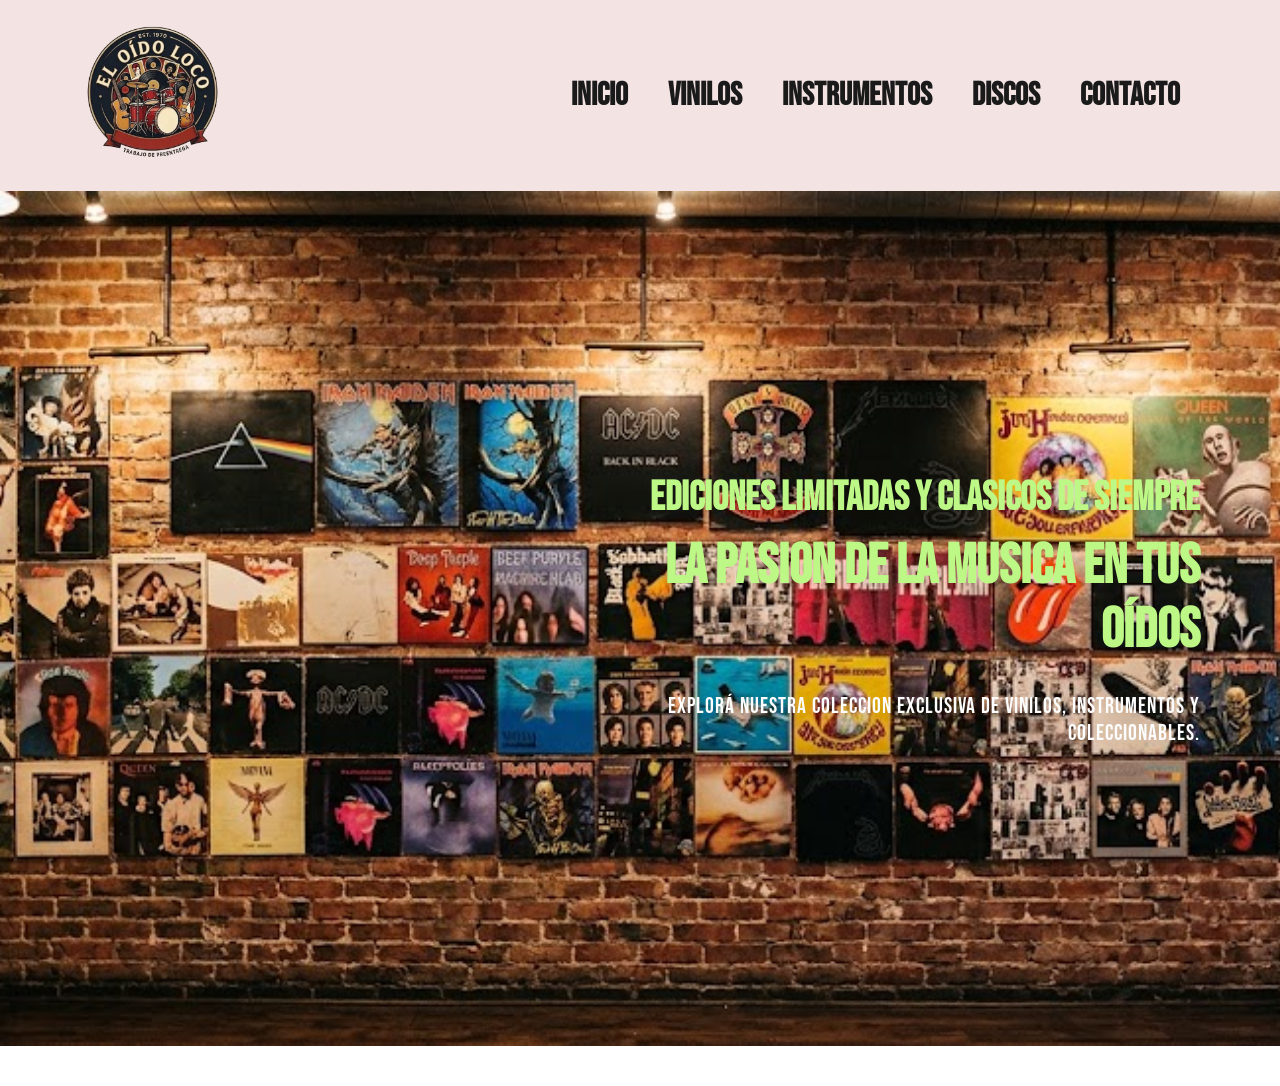
==== index.html @ c68c7cd2 "Proyecto Pre Entrega Talento Tech" ====
<!DOCTYPE html>
<html lang="es">

<head>
    <meta charset="UTF-8">
    <meta name="viewport" content="width=device-width, initial-scale=1.0">
    <title>Oido loco</title>
    <link rel="stylesheet" href="https://pro.fontawesome.com/releases/v5.10.0/css/all.css" />
    <link rel="stylesheet" href="styles.css">
</head>

<body>
    
    <header class="header">
        <a href="index.html">
            <img src="img/oidoloco1.png" alt="logo de la tienda">
        </a>
        <nav class="navegacion"
        
        <!-- Menú adaptado a la tienda de musica-->
            <ul class="lista-navegacion">
                <li><a href="index.html">Inicio</a></li>
                <li><a href="#vinilos">Vinilos</a></li>
                <li><a href="#instrumentos">Instrumentos</a></li>
                <li><a href="#discos">Discos</a></li>
                <li><a href="pages/contacto.html">Contacto</a></li>
            </ul>
        </nav>
    </header>

    <main>
        <!--hero-->
        <section class="hero">
            <div class="hero-content">
                <h2>Ediciones Limitadas y Clasicos de Siempre</h2>
                <h1>La pasion de la musica en tus oídos</h1>
                <p>Explorá nuestra coleccion exclusiva de vinilos, instrumentos y coleccionables.</p>
                <button class="btn-principal>Ver Catálogo</button>
            </div>
        </section>
    </main>
</body>
</html>
---- styles.css ----
@import url("https://fonts.googleapis.com/css2?family=Bebas+Neue&display=swap");
*{
    margin: 0;
    padding: 0;
    box-sizing: border-box;
    font-family: "Bebas Neue", sans-serif; 
}

body {
    width: 100%;
}

/* Estilos --> titulos y parrafos*/

h1 {
    font-size: 50px;
    line-height: 64px;
    color: #bdf886;
}

h2 {
    font-size: 46px;
    line-height: 54px;
    color: #bdf886;
}

h4 {
    font-size: 24px;
    color: #e6a5ff;
}

h6 {
    font-weight: 700;
    font-size: 14px;
}

p {
    font-size: 22px;
    color: #fdfdfd;
    margin: 15px 0 20px 0;
    letter-spacing: 1px;
}

.section-p1 {
    padding: 40px 80px;
}

.section-m1 {
    margin: 40px 0;
}

/*HEADER*/

.header {
    display: flex;
    justify-content: space-between;
    align-items: center;
    padding: 20px 80px;
    background-color: #f3e3e3;
    box-shadow: 0 5px 15px rgba (0, 0, 0, 0.06);
    z-index: 999;
    position: sticky;
    top: 0px;
    left: 0px;
}

.lista-navegacion {
    display: flex;
    justify-content: center;
    align-items: center;
}

.lista-navegacion li {
    list-style: none;
    padding: 0 20px;
}

.lista-navegacion a {
    text-decoration: none;
    font-size: 2rem;
    font-weight: 600;
    color: #1a1a1a;
}

.lista-navegacion a:hover {
    color: #088178
}

.header img {
    width: 145px;
    height: auto;
}

/*HERO*/

.hero {
    background-image: url('./img/FONDO.jpg');
    display: flex;
    justify-content: flex-end;
    align-items: center;
    height: 95vh;
    width: 100% ;
    background-size: cover;
    background-position: top 5% center;
    padding: 0 80px;
    margin-bottom: 40px;
}

.hero .hero-content {
    width: 50%;
    display: flex;
    flex-direction: column;
    align-items: flex-end;
    text-align: right;
    z-index: 1;
}

.hero .hero-content h4 {
    color: #e6a5ff;
    margin-bottom: 10px;
    font-size: 1.2rem;
}

.hero .hero-content h2 {
    color: #bdf886;
    font-size: 2.5rem;
    margin-bottom: 10px;
}

.hero .hero-content h1 {
    color: #bdf886;
    font-size: 3.5rem;
    margin-bottom: 15px;
}

.hero .hero-content p {
    color: #fdfdfd;
    margin-bottom: 20px;
}

.btn-principal {
    background-color: #088178;
    color: white;
    padding: 12px 25px;
    border-radius: 5px;
    border: none;
    cursor: pointer;
    font-size: 1rem;
}

.btn-principal:hover {
    background-color: #066f66;
}

/*Adaptacion para pantallas - Media Queries*/

@media(max-width: 1200px) {
    .hero {
        padding: 0 60px;
    }
    .hero .hero-content{
        width: 55%;
    }
}

@media (max-width: 992px) {
    .hero {
        height: 85vh;
        padding: 0 60px;
    }

    .hero .hero-content {
        width: 60%;
    }
    
    .hero .hero-content h1 {
        font-size: 2.8rem;
    }

    .hero .hero-content h2 {
        font-size: 2.2rem;
    }

    .hero .hero-content p {
        font-size: 0.9rem;
    }
}

@media (max-width: 768px) {
    .hero {
        height: 70vh;
        padding: 0 40px;
        justify-content: center;
        background-position: top center;
    }

    .hero .hero-content{
        width: 80%;
        align-items: center;
        text-align: center;
    }

    .hero .hero-content h4 {
        font-size: 0.9rem;
    }

    .hero .hero-content h2 {
        font-size: 1.8rem;
    }

    .hero .hero-content h1 {
        font-size: 2.2rem;
    }
}

@media (max-width: 576px) {
    .hero {
        height: 60vh;
        padding: 0 20px;
        background-position: 55% center;
    }

    .hero .hero-content {
        width: 100%;
    }

    .hero .hero-content h4 {
        font-size: 0.8rem;
    }

    .hero .hero-content h2 {
        font-size: 1.5rem;
    }

    .hero .hero-content h1 {
        font-size: 1.8rem;
        margin-bottom: 10px;
    }

    .hero .hero-content p {
        font-size: 0.8rem;
        margin-bottom: 15px;
    }

    .btn-principal {
        padding: 10px 20px;
        font-size: 0.9rem;
    }
}

section form {
    max-width: 600px;
    margin: 40px auto;
    padding: 30px;
    background-color: #ffffff;
    border-radius: 8px;
    box-shadow: 0 4px 10px rgba(0, 0, 0, 0.1);
}

section form span {
    font-size: 0.9rem;
    font-weight: bold;
    color: #088178;
    text-transform: uppercase;
}

section form h2 {
    margin-bottom: 20px;
    color: #1a1a1a;
}

section form div {
    margin-bottom: 15px;
}

section form input,
section form textarea {
    width: 100%;
    padding: 12px;
    border: 1px solid #ccc;
    border-radius: 4px;
    font-size: 1rem;
    outline: none;
}

section form textarea {
    height: 120px;
    resize: vertical;
}

footer {
    text-align: center;
    padding: 20px;
    background-color: #f3e3e3;
    margin-top: 40px;
}
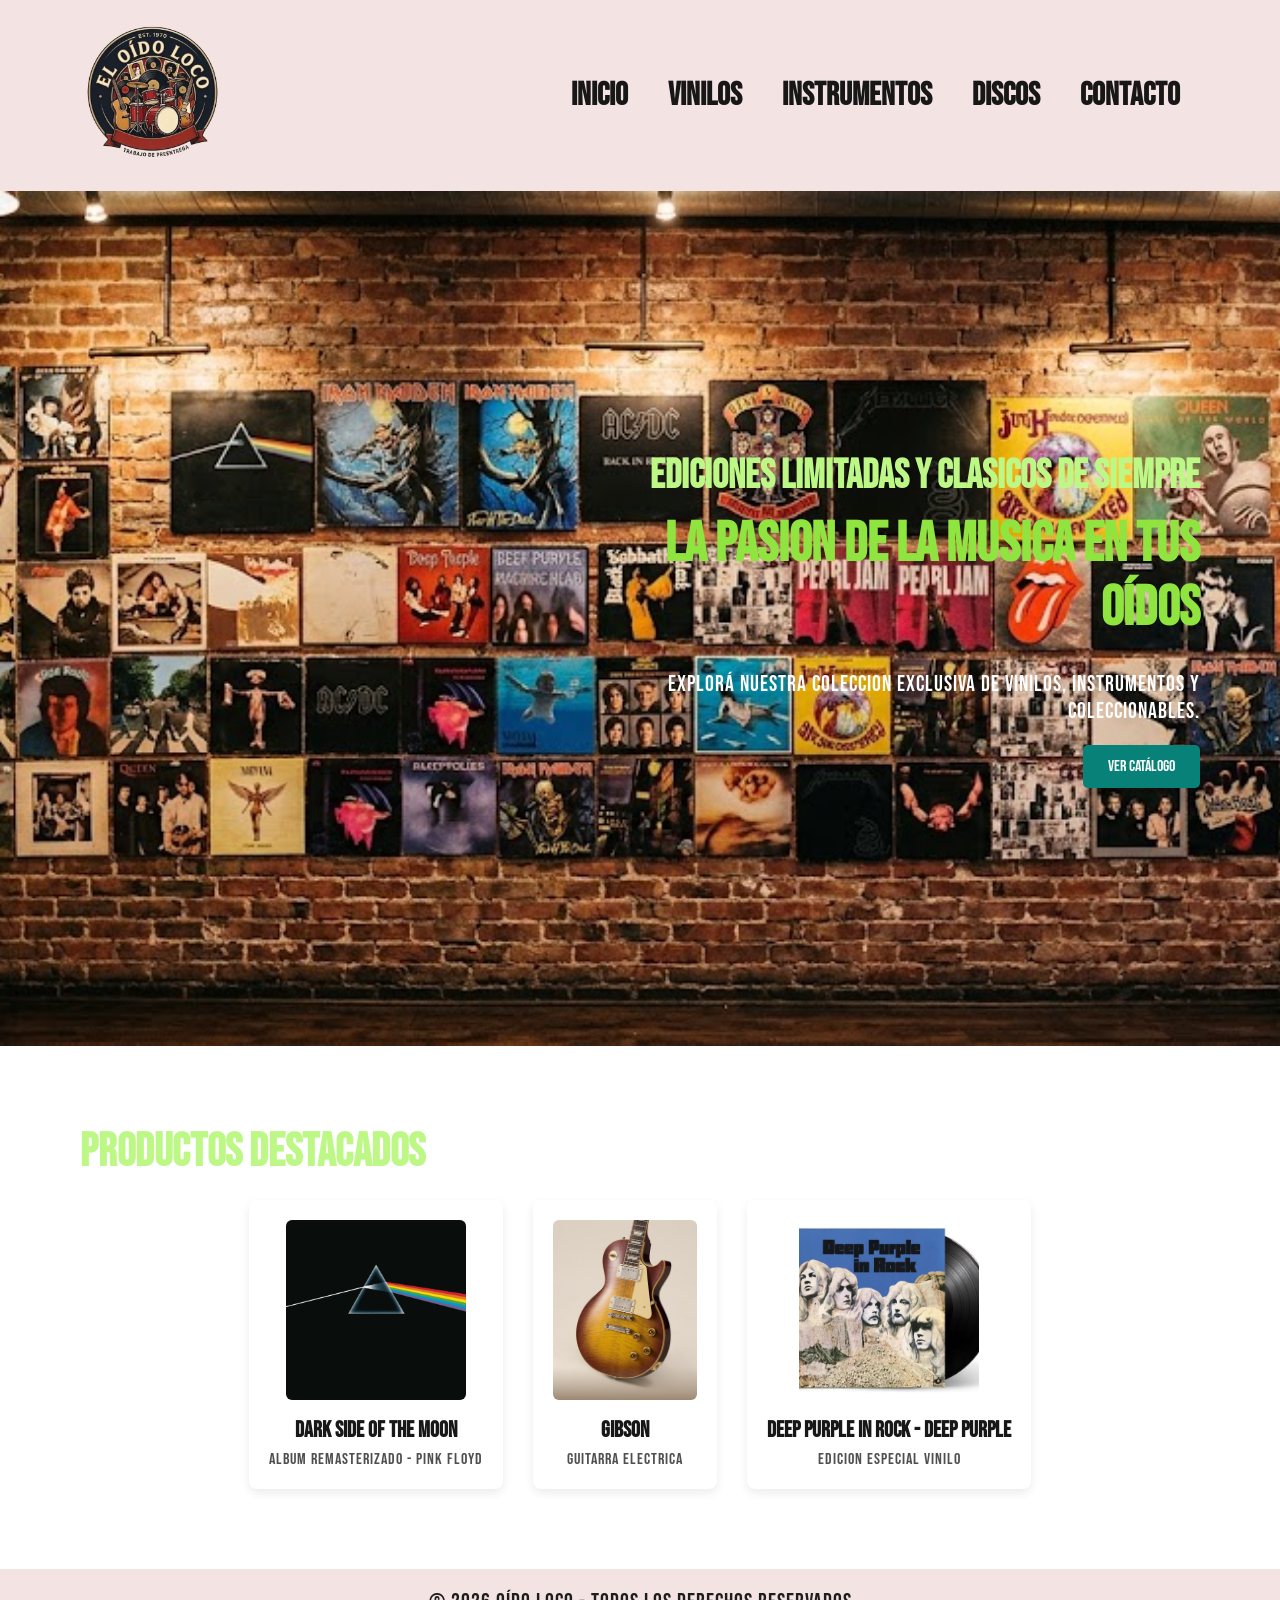
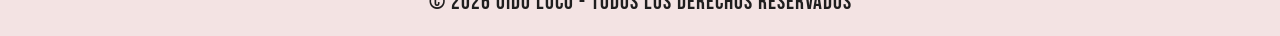
==== commit af04cf07: "Correcciones codigo e imagenes" ====
--- a/index.html
+++ b/index.html
@@ -4,7 +4,7 @@
 <head>
     <meta charset="UTF-8">
     <meta name="viewport" content="width=device-width, initial-scale=1.0">
-    <title>Oido loco</title>
+    <title>El Oido loco - Tienda de Música</title>
     <link rel="stylesheet" href="https://pro.fontawesome.com/releases/v5.10.0/css/all.css" />
     <link rel="stylesheet" href="styles.css">
 </head>
@@ -15,9 +15,8 @@
         <a href="index.html">
             <img src="img/oidoloco1.png" alt="logo de la tienda">
         </a>
-        <nav class="navegacion"
+        <nav class="navegacion">
         
-        <!-- Menú adaptado a la tienda de musica-->
             <ul class="lista-navegacion">
                 <li><a href="index.html">Inicio</a></li>
                 <li><a href="#vinilos">Vinilos</a></li>
@@ -35,9 +34,38 @@
                 <h2>Ediciones Limitadas y Clasicos de Siempre</h2>
                 <h1>La pasion de la musica en tus oídos</h1>
                 <p>Explorá nuestra coleccion exclusiva de vinilos, instrumentos y coleccionables.</p>
-                <button class="btn-principal>Ver Catálogo</button>
+                <button class="btn-principal">Ver Catálogo</button>
+            </div>
+        </section>
+
+        <section id = "beneficios" class="section-p1">
+            <h2>productos Destacados</h2>
+            <div class="flex-productos">
+
+                <div id="discos" class="card-producto">
+                    <img src="img/Dark side of the moon.jpg" alt="Album Pink Floyd Dark Side of the Moon">
+                    <h3>Dark Side of the Moon</h3>
+                    <p>Album Remasterizado - Pink Floyd</p>
+                </div>
+
+                <div id="instrumentos" class="card-producto">
+                    <img src="img/Gibson.jpg" alt="Guitarra Gibson">
+                    <h3>Gibson</h3>
+                    <p>Guitarra Electrica</p>
+                </div>
+
+                <div id="vinilos" class="card-producto">
+                    <img src="img/Deep purple vinilo.jpg" alt="Vinilo Deep Purple In Rock">
+                    <h3>Deep Purple In Rock - Deep Purple</h3>
+                    <p>Edicion Especial Vinilo</p>
+                </div>
+
             </div>
         </section>
     </main>
+
+    <footer>
+    <p>&copy; 2026 Oído Loco - Todos los derechos reservados</p>
+    </footer>
 </body>
 </html>
--- a/styles.css
+++ b/styles.css
@@ -1,5 +1,6 @@
 @import url("https://fonts.googleapis.com/css2?family=Bebas+Neue&display=swap");
-*{
+
+* {
     margin: 0;
     padding: 0;
     box-sizing: border-box;
@@ -8,9 +9,10 @@
 
 body {
     width: 100%;
-}
-
-/* Estilos --> titulos y parrafos*/
+    overflow-x: hidden;
+}
+
+/* Tipografía */
 
 h1 {
     font-size: 50px;
@@ -36,7 +38,7 @@
 
 p {
     font-size: 22px;
-    color: #fdfdfd;
+    color: #1a0303;
     margin: 15px 0 20px 0;
     letter-spacing: 1px;
 }
@@ -49,7 +51,7 @@
     margin: 40px 0;
 }
 
-/*HEADER*/
+/* HEADER */
 
 .header {
     display: flex;
@@ -57,7 +59,7 @@
     align-items: center;
     padding: 20px 80px;
     background-color: #f3e3e3;
-    box-shadow: 0 5px 15px rgba (0, 0, 0, 0.06);
+    box-shadow: 0 5px 15px rgba(0, 0, 0, 0.06);
     z-index: 999;
     position: sticky;
     top: 0px;
@@ -79,11 +81,11 @@
     text-decoration: none;
     font-size: 2rem;
     font-weight: 600;
-    color: #1a1a1a;
+    color: #181717;
 }
 
 .lista-navegacion a:hover {
-    color: #088178
+    color: #088178;
 }
 
 .header img {
@@ -91,7 +93,7 @@
     height: auto;
 }
 
-/*HERO*/
+/* HERO */
 
 .hero {
     background-image: url('./img/FONDO.jpg');
@@ -99,7 +101,7 @@
     justify-content: flex-end;
     align-items: center;
     height: 95vh;
-    width: 100% ;
+    width: 100%;
     background-size: cover;
     background-position: top 5% center;
     padding: 0 80px;
@@ -128,7 +130,7 @@
 }
 
 .hero .hero-content h1 {
-    color: #bdf886;
+    color: #8fe43f;
     font-size: 3.5rem;
     margin-bottom: 15px;
 }
@@ -152,101 +154,47 @@
     background-color: #066f66;
 }
 
-/*Adaptacion para pantallas - Media Queries*/
-
-@media(max-width: 1200px) {
-    .hero {
-        padding: 0 60px;
-    }
-    .hero .hero-content{
-        width: 55%;
-    }
-}
-
-@media (max-width: 992px) {
-    .hero {
-        height: 85vh;
-        padding: 0 60px;
-    }
-
-    .hero .hero-content {
-        width: 60%;
-    }
-    
-    .hero .hero-content h1 {
-        font-size: 2.8rem;
-    }
-
-    .hero .hero-content h2 {
-        font-size: 2.2rem;
-    }
-
-    .hero .hero-content p {
-        font-size: 0.9rem;
-    }
-}
-
-@media (max-width: 768px) {
-    .hero {
-        height: 70vh;
-        padding: 0 40px;
-        justify-content: center;
-        background-position: top center;
-    }
-
-    .hero .hero-content{
-        width: 80%;
-        align-items: center;
-        text-align: center;
-    }
-
-    .hero .hero-content h4 {
-        font-size: 0.9rem;
-    }
-
-    .hero .hero-content h2 {
-        font-size: 1.8rem;
-    }
-
-    .hero .hero-content h1 {
-        font-size: 2.2rem;
-    }
-}
-
-@media (max-width: 576px) {
-    .hero {
-        height: 60vh;
-        padding: 0 20px;
-        background-position: 55% center;
-    }
-
-    .hero .hero-content {
-        width: 100%;
-    }
-
-    .hero .hero-content h4 {
-        font-size: 0.8rem;
-    }
-
-    .hero .hero-content h2 {
-        font-size: 1.5rem;
-    }
-
-    .hero .hero-content h1 {
-        font-size: 1.8rem;
-        margin-bottom: 10px;
-    }
-
-    .hero .hero-content p {
-        font-size: 0.8rem;
-        margin-bottom: 15px;
-    }
-
-    .btn-principal {
-        padding: 10px 20px;
-        font-size: 0.9rem;
-    }
-}
+/* PRODUCTOS DESTACADOS */
+
+
+.flex-productos {
+    display: flex;
+    flex-wrap: wrap;
+    justify-content: center;
+    gap: 30px;
+    margin-top: 20px;
+}
+
+.card-producto {
+    background-color: #ffffff;
+    padding: 20px;
+    border-radius: 8px;
+    text-align: center;
+    box-shadow: 0 4px 10px rgba(0, 0, 0, 0.08);
+}
+
+.card-producto img {
+    width: 100%;
+    max-width: 180px;
+    height: 180px;
+    object-fit: cover;
+    border-radius: 6px;
+    margin-bottom: 12px;
+}
+
+.card-producto h3 {
+    color: #181717;
+    font-size: 1.4rem;
+    margin-bottom: 6px;
+}
+
+.card-producto p {
+    color: #504f4f;
+    font-size: 1rem;
+    margin: 0;
+}
+
+/* FORMULARIO */
 
 section form {
     max-width: 600px;
@@ -266,7 +214,7 @@
 
 section form h2 {
     margin-bottom: 20px;
-    color: #1a1a1a;
+    color: #181717;
 }
 
 section form div {
@@ -277,7 +225,7 @@
 section form textarea {
     width: 100%;
     padding: 12px;
-    border: 1px solid #ccc;
+    border: 1px solid #cecccc;
     border-radius: 4px;
     font-size: 1rem;
     outline: none;
@@ -287,10 +235,135 @@
     height: 120px;
     resize: vertical;
 }
+
+/* FOOTER */
 
 footer {
     text-align: center;
     padding: 20px;
     background-color: #f3e3e3;
     margin-top: 40px;
+}
+
+footer p {
+    color: #1f1e1e;
+    margin: 0;
+}
+
+/*Adaptacion responsive (MEDIA QUERIES) */
+
+@media (max-width: 1200px) {
+    .hero {
+        padding: 0 60px;
+    }
+    .hero .hero-content {
+        width: 55%;
+    }
+}
+
+@media (max-width: 992px) {
+    .hero {
+        height: 85vh;
+        padding: 0 60px;
+    }
+
+    .hero .hero-content {
+        width: 60%;
+    }
+    
+    .hero .hero-content h1 {
+        font-size: 2.8rem;
+    }
+
+    .hero .hero-content h2 {
+        font-size: 2.2rem;
+    }
+
+    .hero .hero-content p {
+        font-size: 0.9rem;
+    }
+}
+
+@media (max-width: 768px) {
+    .section-p1 {
+        padding: 30px 20px;
+    }
+
+    /* Adaptación del Header y Menú */
+    .header {
+        flex-direction: column;
+        gap: 15px;
+        padding: 15px 20px;
+    }
+
+    .lista-navegacion {
+        flex-wrap: wrap;
+        gap: 10px;
+        padding: 0;
+    }
+
+    .lista-navegacion li {
+        padding: 0 8px;
+    }
+
+    .lista-navegacion a {
+        font-size: 1.2rem;
+    }
+
+    /* Hero mobile */
+    .hero {
+        height: 70vh;
+        padding: 0 20px;
+        justify-content: center;
+        background-position: top center;
+    }
+
+    .hero .hero-content {
+        width: 100%;
+        align-items: center;
+        text-align: center;
+    }
+
+    .hero .hero-content h4 {
+        font-size: 0.9rem;
+    }
+
+    .hero .hero-content h2 {
+        font-size: 1.8rem;
+    }
+
+    .hero .hero-content h1 {
+        font-size: 2.2rem;
+    }
+}
+
+@media (max-width: 576px) {
+    .hero {
+        height: 60vh;
+        padding: 0 15px;
+        background-position: 55% center;
+    }
+
+    .hero .hero-content h4 {
+        font-size: 0.8rem;
+    }
+
+    .hero .hero-content h2 {
+        font-size: 1.5rem;
+    }
+
+    .hero .hero-content h1 {
+        font-size: 1.8rem;
+        margin-bottom: 10px;
+    }
+
+    .hero .hero-content p {
+        font-size: 0.8rem;
+        margin-bottom: 15px;
+    }
+
+    .btn-principal {
+        padding: 10px 20px;
+        font-size: 0.9rem;
+    }
 }
